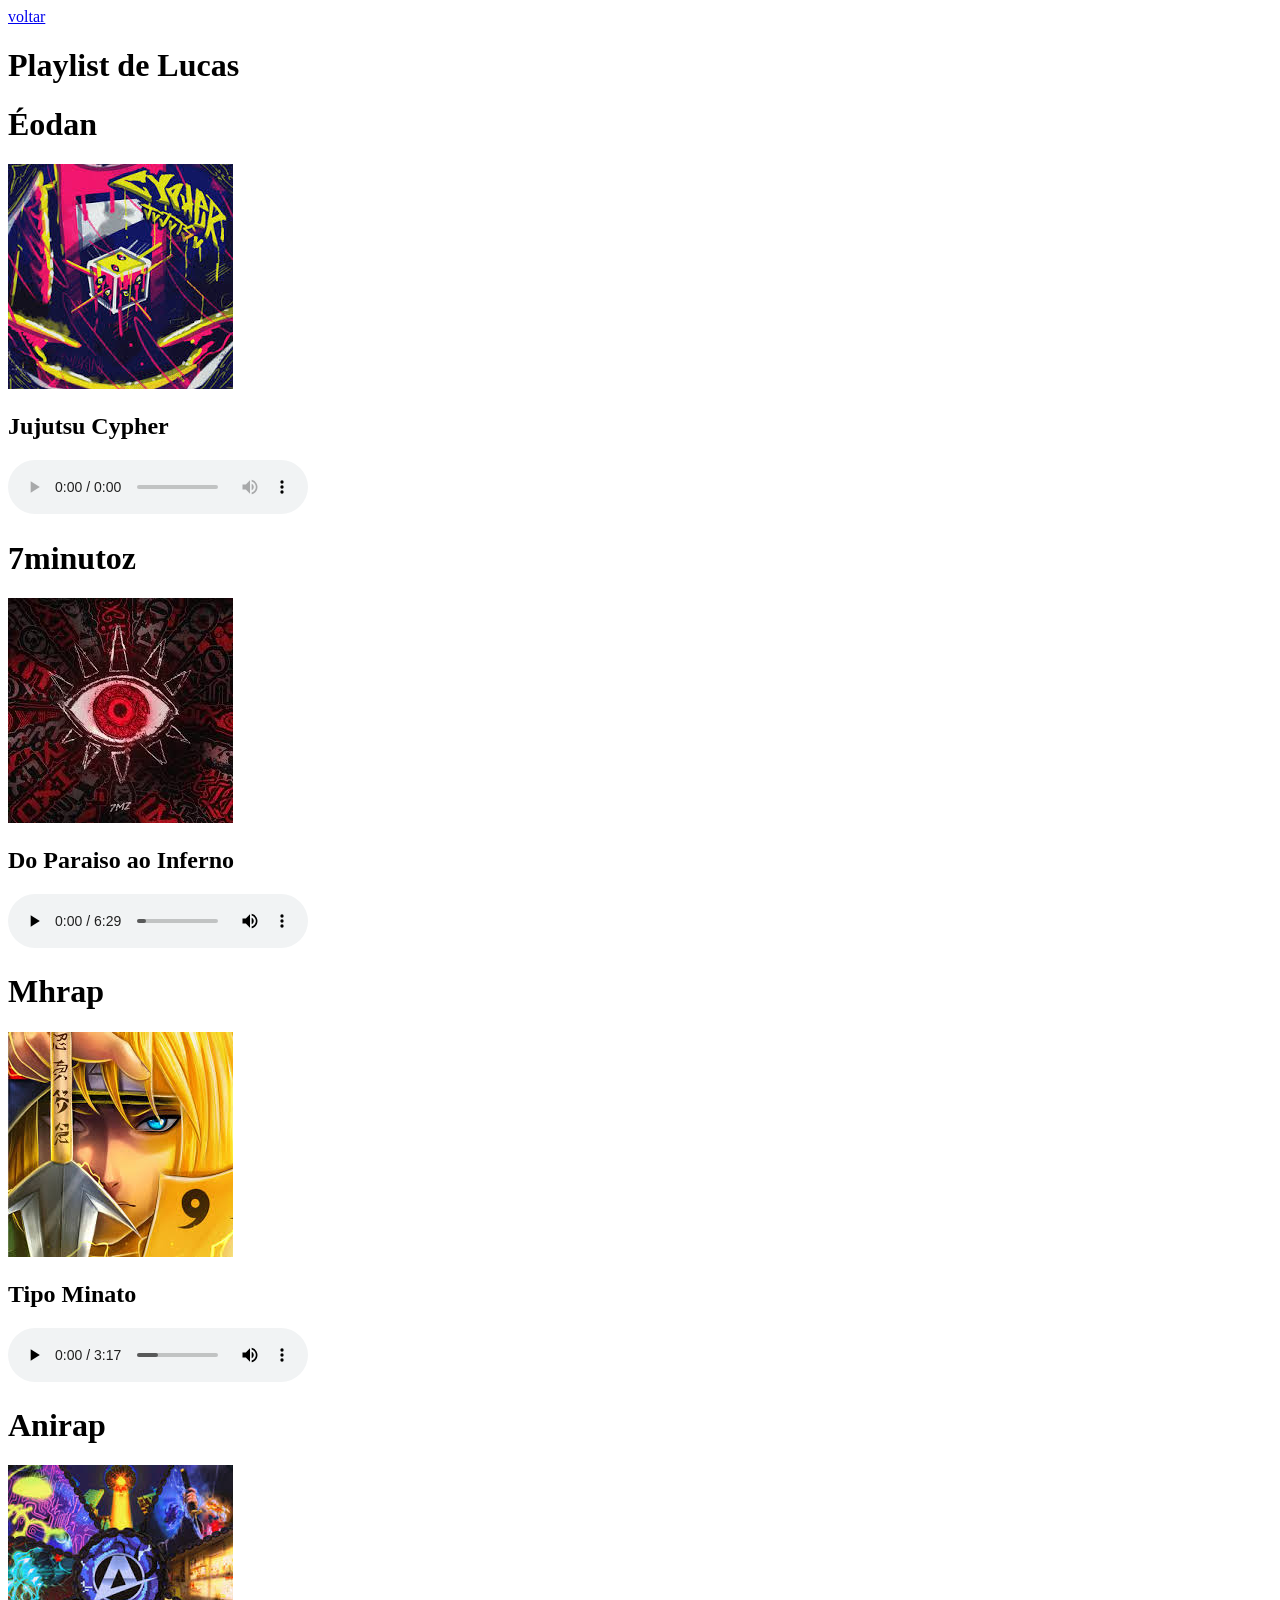
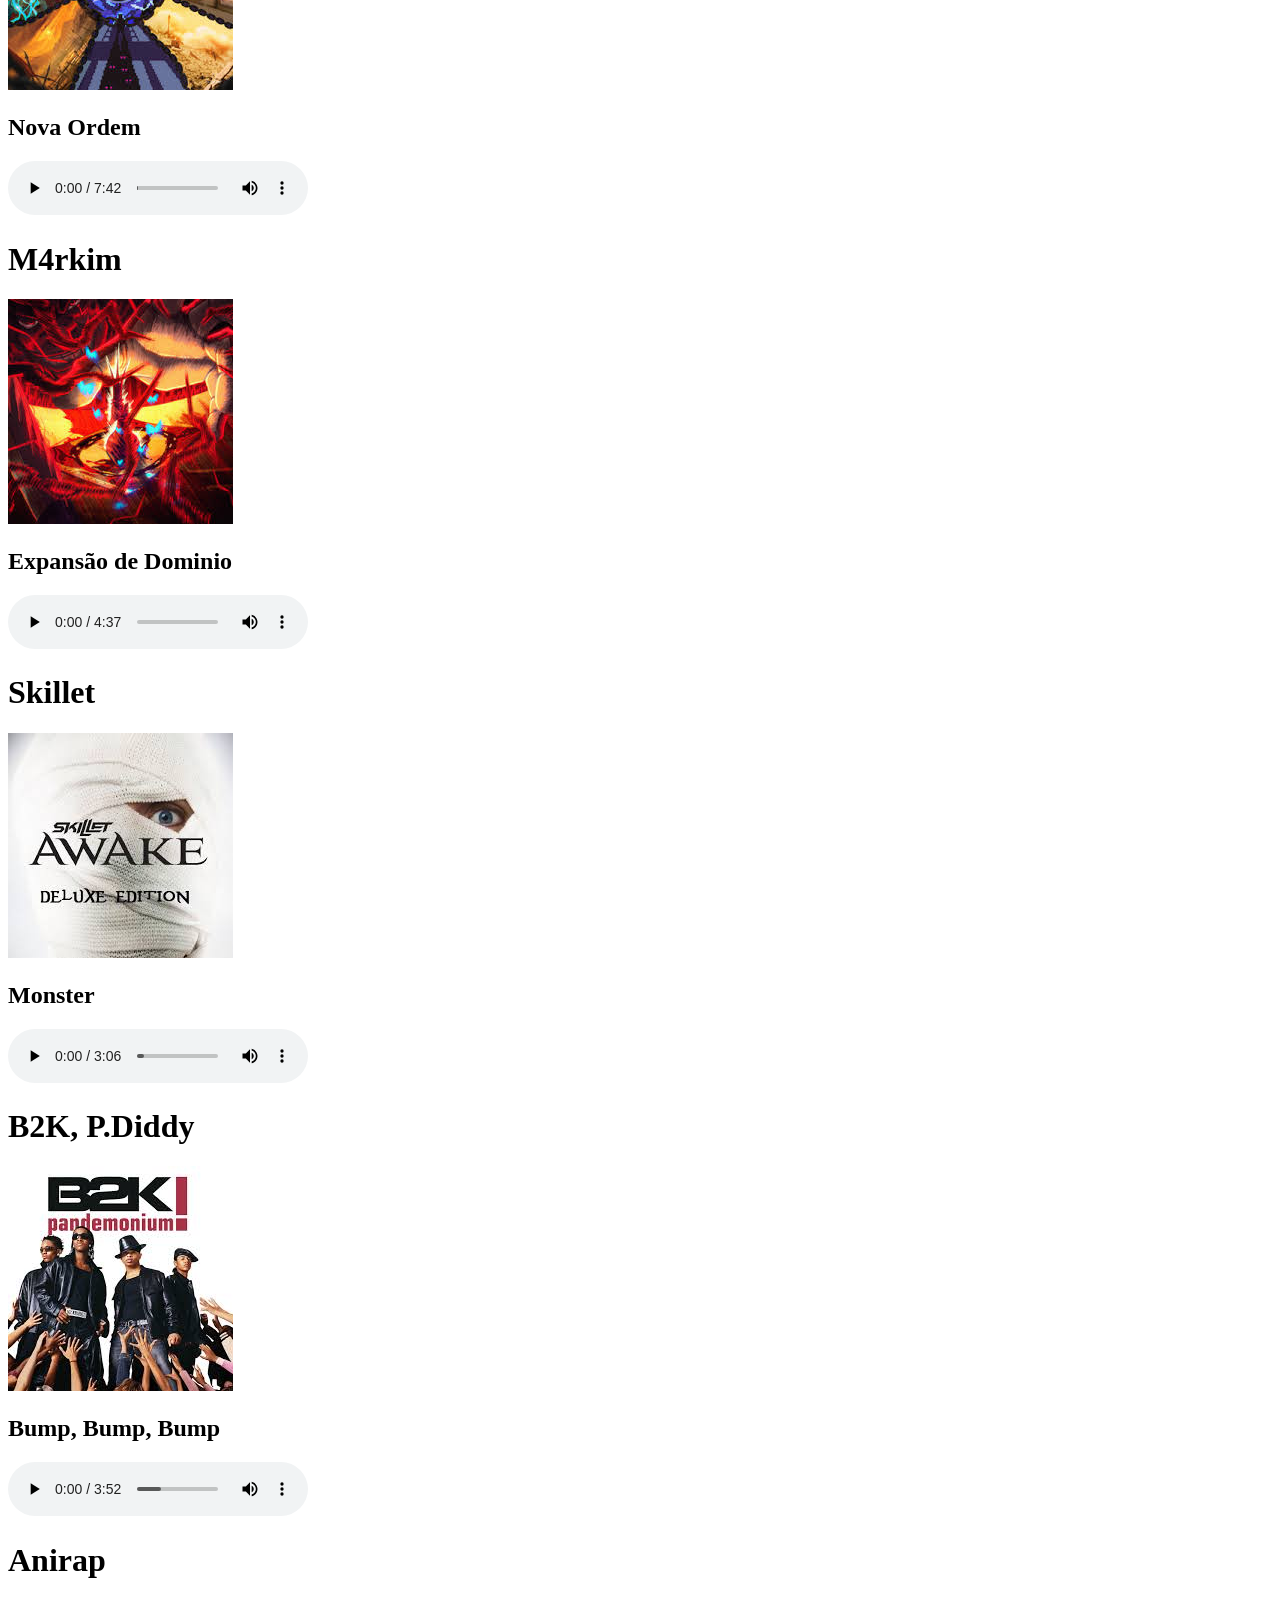
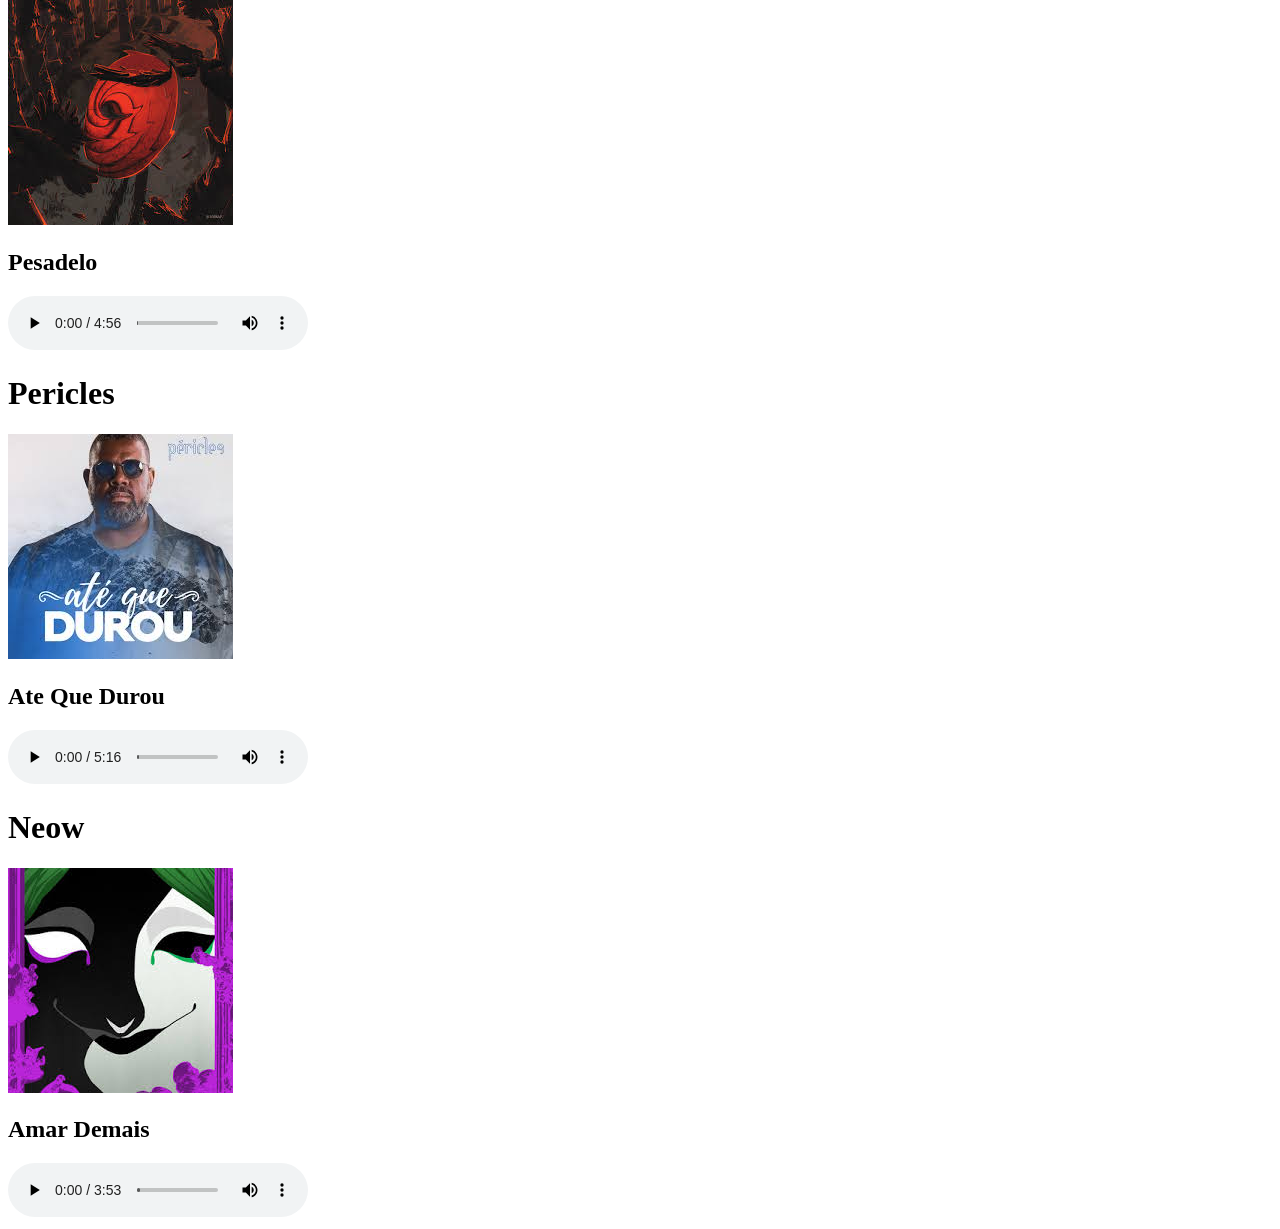
==== html/Lucas.html @ 9800fbe7 "Initial commit" ====
<!DOCTYPE html>
<html lang="en">
<head>
    <link rel="stylesheet" href="../css/style das outras pags.css">
    <meta charset="UTF-8">
    <meta name="viewport" content="width=device-width, initial-scale=1.0">
    <title>Playlist Anderson</title>
</head>
<body>
    <a href="../index.html" class="botão-voltar">voltar</a>

    <h1>Playlist de Lucas</h1>

    <div class="container-musicas">

         <div class="musicas">
            <h1>Éodan</h1>
            <img src="../Capas Lucas/jujutsu.jpg">
            <h2>Jujutsu Cypher</h2>
            <audio controls src="../Audios Lucas/Ytmp3.gg_YouTube_Dan-Jujutsu-Cypher_Media_Gg4vKG6Jd7w_009_128k.mp3"></audio>  
        </div>

        <div class="musicas">
            <h1>7minutoz</h1>
            <img src="../Capas Lucas/rudo.jpg">
            <h2>Do Paraiso ao Inferno</h2>
            <audio controls src="../Audios Lucas/Ytmp3.gg_YouTube_Rudo-Surebrec-Gachiakuta-DO-PARAISO-AO-I_Media_qeZCx2u_Uz0_009_128k.mp3"></audio>
        </div>

        <div class="musicas">
            <h1>Mhrap</h1>
            <img src="../Capas Lucas/minato.jpg">
            <h2>Tipo Minato</h2>
            <audio controls src="../Audios Lucas/Tipo Minato (Naruto) Style Trap Prod. Sidney Scaccio MHRAP - MHRAP (128k).mp3"></audio>
        </div>

        <div class="musicas">
            <h1>Anirap</h1>
            <img src="../Capas Lucas/nova ordem.jpg">
            <h2>Nova Ordem</h2>
            <audio controls src="../Audios Lucas/Nova Ordem (Animes) AniRap - AniRap (128k) (1).mp3"></audio>
        </div>

        <div class="musicas">
            <h1>M4rkim</h1>
            <img src="../Capas Lucas/dabura.jpg">
            <h2>Expansão de Dominio</h2>
            <audio controls src="../Audios Lucas/YouTube_M4rkim-EXPANSAO-DE-DOMINIO-Dabura-Karaba_Media_nsIFsLjVBR4_009_128k.mp3"></audio>
        </div>

        <div  class="musicas">
            <h1>Skillet</h1>
            <img src="../Capas Lucas/monster.jpg">
            <h2>Monster</h2>
            <audio controls src="../Audios Lucas/Skillet - Monster (Official Video) - Atlantic Records (128k).mp3"></audio>
        </div>



        <div class="musicas">
            <h1>B2K, P.Diddy</h1>
            <img src="../Capas Lucas/P Diddy.jpg">
            <h2>Bump, Bump, Bump</h2>
            <audio controls src="../Audios Lucas/B2K, P. Diddy - Bump, Bump, Bump (Official Music Video) - B2K (128k).mp3"></audio>
        </div>

        <div class="musicas">
            <h1>Anirap</h1>
            <img src="../Capas Lucas/obito.jpg">
            <h2>Pesadelo</h2>
            <audio controls src="../Audios Lucas/YouTube_Obito-Uchiha-Naruto-Shippuden-Pesadelo-A_Media_6TjYpExBB2U_009_128k.mp3"></audio>
        </div>

        <div class="musicas">
            <h1>Pericles</h1>
            <img src="../Capas Lucas/pericles.jpg">
            <h2>Ate Que Durou</h2>
            <audio controls src="../Audios Lucas/YouTube_PE-RICLES-ATE-QUE-DUROU-AO-VIVO-VIDEO-OF_Media_T3Y6RRSDm4o_009_128k.mp3"></audio>
        </div>

        <div class="musicas">
            <h1>Neow</h1>
            <img src="../Capas Lucas/loki.jpg">
            <h2>Amar Demais</h2>
            <audio controls src="../Audios Lucas/YouTube_Amar-Demais-Loki-Neow-FT-_lrd-ofc_Media_nQ8pvvZ_YEY_009_128k.mp3"></audio>
        </div>
    </div>

    <div class="footer-barra"></div>
</body>
</html>
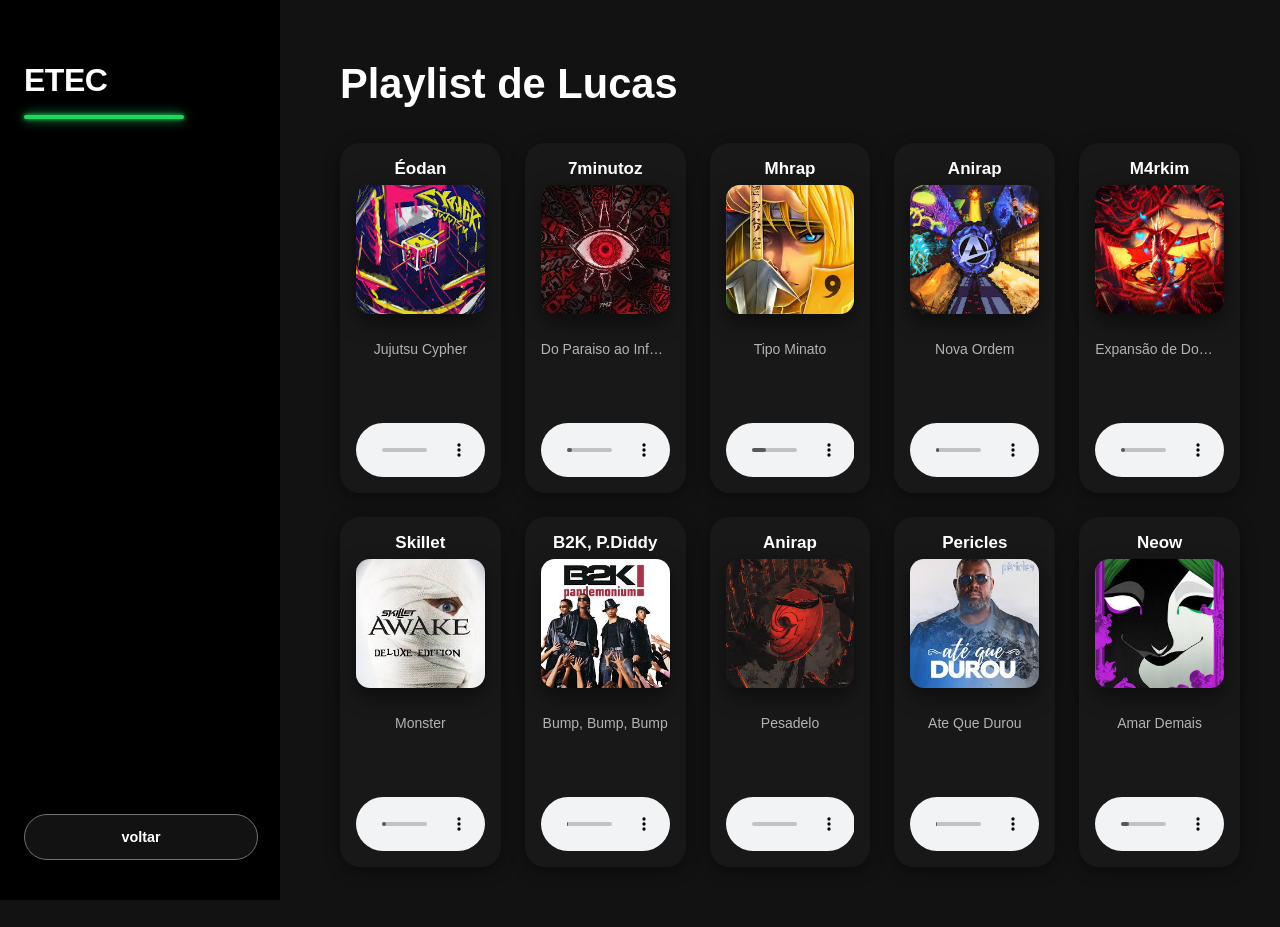
==== commit b42f74a3: "css arrumado" ====
--- a/html/Lucas.html
+++ b/html/Lucas.html
@@ -1,7 +1,7 @@
 <!DOCTYPE html>
 <html lang="en">
 <head>
-    <link rel="stylesheet" href="../css/style das outras pags.css">
+    <link rel="stylesheet" href="../CSS/style das outras pags.css">
     <meta charset="UTF-8">
     <meta name="viewport" content="width=device-width, initial-scale=1.0">
     <title>Playlist Anderson</title>
--- a/CSS/style das outras pags.css
+++ b/CSS/style das outras pags.css
@@ -0,0 +1,149 @@
+body {
+    background-color: #121212;
+    color: #ffffff;
+    font-family: -apple-system, BlinkMacSystemFont, 'Segoe UI', Roboto, sans-serif;
+    margin: 0;
+    padding: 60px 40px 60px 340px; 
+    min-height: 100vh;
+    box-sizing: border-box;
+    position: relative;
+    display: flex;
+    flex-direction: column;
+    justify-content: center;
+}
+
+body::before {
+    content: "ETEC";
+    white-space: pre-wrap;
+    font-weight: 800;
+    font-size: 2rem; 
+    line-height: 1.3;
+    color: #ffffff;
+    
+    position: fixed;
+    top: 0;
+    left: 0;
+    width: 280px;
+    height: 100%;
+    background-color: #000000;
+    padding: 60px 24px;
+    box-sizing: border-box;
+    z-index: 5;
+    letter-spacing: -0.5px;
+}
+
+body::after {
+    content: "";
+    position: fixed;
+    top: 115px; 
+    left: 24px;
+    width: 160px;  
+    height: 4px;   
+    background-color: #1ed760; 
+    border-radius: 2px;
+    z-index: 6; 
+    box-shadow: 0 0 12px #1ed760, 0 0 4px #1ed760; 
+}
+
+h1 {
+    font-size: 2.6rem; 
+    font-weight: 700;
+    margin-bottom: 35px;
+    margin-top: 0px;
+}
+
+.container-musicas {
+    display: grid;
+    grid-template-columns: repeat(5, minmax(0, 230px)); 
+    gap: 24px;
+    width: 100%;
+}
+
+.musicas {
+    background-color: #181818;
+    border-radius: 20px;
+    padding: 16px; 
+    width: 100%;
+    min-height: 350px;
+    display: flex;
+    flex-direction: column;
+    align-items: center;
+    text-align: center;
+    transition: all 0.5s ease;
+    box-shadow: 0 4px 16px rgba(0,0,0,0.4);
+    box-sizing: border-box;
+}
+
+.musicas:hover {
+    transform: scale(1.06); 
+    background-color: #222222;
+}
+
+.musicas img {
+    width: 100%;       
+    aspect-ratio: 1 / 1; 
+    object-fit: cover;
+    border-radius: 14px;
+    margin-bottom: 16px;
+    box-shadow: 0 8px 20px rgba(0,0,0,0.5);
+}
+
+.musicas h1 {
+    font-size: 17px; 
+    font-weight: 700;
+    color: #ffffff !important; 
+    margin-bottom: 6px;
+    margin-top: 0px;
+    width: 100%;
+    white-space: nowrap;
+    overflow: hidden;
+    text-overflow: ellipsis;
+}
+
+.musicas h2 {
+    font-size: 14px; 
+    font-weight: normal;
+    color: #b3b3b3;
+    margin-bottom: 16px;
+    width: 100%;
+    white-space: nowrap;
+    overflow: hidden;
+    text-overflow: ellipsis;
+}
+
+audio {
+    width: 100%;
+    margin-top: auto;
+}
+
+.botão-voltar {
+    display: inline-block !important;
+    position: fixed;
+    bottom: 40px;
+    left: 24px;
+    width: 232px; 
+    background-color: #121212;
+    color: #ffffff;
+    border: 1px solid #727272;
+    text-decoration: none;
+    font-weight: 700;
+    font-size: 0.9rem;
+    padding: 14px 0;
+    border-radius: 50px;
+    text-align: center;
+    box-shadow: 0 4px 12px rgba(0,0,0,0.5);
+    transition: all 0.3s ease;
+    z-index: 10;
+}
+
+.botão-voltar:hover {
+    transform: scale(1.03);
+    background-color: #ffffff;
+    color: #000000;
+    border-color: #ffffff;
+    box-shadow: 0 6px 20px rgba(255,255,255,0.1);
+}
+
+.footer-barra {
+    display: none !important;
+}
